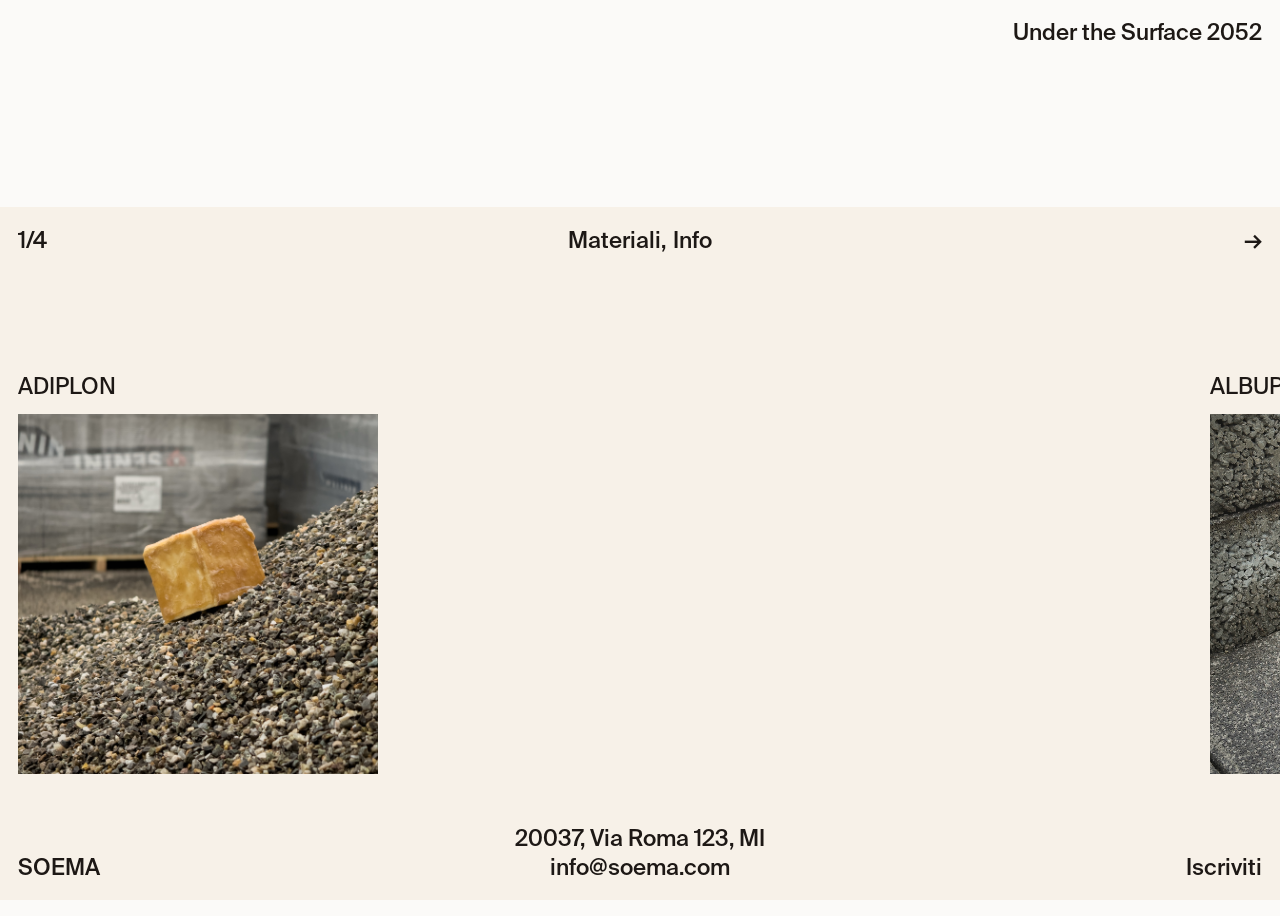
==== materiali/index.html @ cf87ec1e "Update index.html" ====
<!DOCTYPE html>
<html lang="it">

<head>
    <meta charset="UTF-8">
    <meta name="viewport" content="width=device-width, initial-scale=1.0">
    <link rel="stylesheet" href="../style.css">
    <title>SOEMA | Materiali</title>
    
    <style>
        @font-face {
            font-family: 'SuisseIntlnews';
            src: url('font/SuisseIntl-News.otf') format('opentype'); 
            font-weight: normal;
            font-style: normal;
        }

        body {
            background-color: rgb(251, 250, 248);
            display: flex;
            align-items: center;
            height: 100vh;
            width: 100%;
            margin-left: 2vh;
            flex-direction: column;
            overflow: hidden;
            
            /* Fix font Safari */
            -webkit-font-smoothing: antialiased;
            -moz-osx-font-smoothing: grayscale;
            text-rendering: optimizeLegibility;
        }

        /* Classe per rimuovere underline */
        .no-underline, .no-underline:hover {
            text-decoration: none !important;
        }

        .top-right-link {
            position: fixed;
            top: 2vh;
            right: 2vh;
            font-family: 'SuisseIntlmedium', sans-serif;
            font-size: 2.5vh;
            color: rgb(29, 24, 21);
            text-decoration: none;
            z-index: 100;
            cursor: pointer;
        }
        .top-right-link:hover { text-decoration: underline; }

        .framecentrale {
            display: flex;
            justify-content: center;
            align-items: center;
            position: relative;
            z-index: 10;
            width: 100vw;
            height: 100vh;
            margin-left: -2vh;
            flex-grow: 1;
        }

        .video-quadrato {
            height: 60vh;
            width: 60vh;
            object-fit: cover;
            display: block;
        }

        #pannello-info {
            bottom: -100% !important; 
            background-color: rgb(247, 241, 232) !important; 
            z-index: 50; 
            transition: bottom 1s cubic-bezier(0.2, 1, 0.3, 1);
        }

        #pannello-info.slide-in {
            bottom: 0 !important;
        }

        /* BANNER CONTAINER (Menu, Freccia, Numero) */
        .banner-container, footer {
            display: grid;
            grid-template-columns: 1fr auto 1fr;
            align-items: end; 
            margin-right: 2vh;
            margin-left: 2vh;
            width: calc(100% - 4vh); 
        }

        .banner-container {
            height: 5vh; 
            align-items: center; 
        }

        footer {
            position: fixed;
            bottom: 0;
            left: 0;
            padding-bottom: 2vh; 
            z-index: 100; 
        }

        .grid-left { justify-self: start; text-align: left; }
        .grid-center { justify-self: center; text-align: center; display: flex; flex-direction: row; align-items: center; }
        .grid-right { justify-self: end; text-align: right; }

        .grid-left p, .grid-center p, .grid-right p { margin: 0; }

        .gallery-track {
            display: flex;
            overflow-x: auto;
            scroll-snap-type: x mandatory;
            margin-top: 4vh; 
            margin-left: 2vh; 
            height: 80vh; 
            align-items: flex-end; 
            padding-bottom: 14vh; 
            gap: 65vw; 
            scrollbar-width: none; 
            -ms-overflow-style: none;
            padding-right: 100vw; 
        }
        .gallery-track::-webkit-scrollbar { display: none; }

        .gallery-item {
            scroll-snap-align: start; 
            flex-shrink: 0;
            display: flex;
            flex-direction: column; 
            justify-content: flex-end; 
            align-items: flex-start; 
            cursor: pointer;
            gap: 1.5vh; 
            position: relative; 
        }

        .gallery-title {
            font-family: 'SuisseIntlnews', sans-serif;
            font-size: 2.5vh; 
            color: rgb(29, 24, 21);
            margin: 0; 
            padding: 0;
            white-space: nowrap; 
            text-transform: uppercase;
            transition: opacity 0.3s ease;
            z-index: 10; 
            position: relative;
        }

        .img-wrapper {
            position: relative;
            height: 40vh !important;
            width: 40vh !important;
        }

        .gallery-img {
            position: absolute; 
            top: 0;
            left: 0;
            height: 100%;
            width: 100%;
            object-fit: cover;
            transition: opacity 0.3s ease;
        }

        .img-normal { opacity: 1; z-index: 1; }
        .img-hover { opacity: 0; z-index: 2; }

        .gallery-item:hover .gallery-title { opacity: 0; }
        .gallery-item:hover .img-hover { opacity: 1; }

        .arrow-btn {
            display: inline-block;
            transition: transform 0.4s cubic-bezier(0.2, 1, 0.3, 1);
        }
        .arrow-flipped { transform: rotate(180deg); }
        
        @media (max-width: 768px) {
            .gallery-track { gap: 20vw; padding-right: 80vw; padding-bottom: 15vh; }
            .img-wrapper { width: 65vw !important; height: 65vw !important; }
            .video-quadrato { width: 70vw; height: 70vw; }
            
            footer.searching .grid-left, footer.searching .grid-center { display: none !important; }
            footer.searching { display: flex; justify-content: center; }
            footer.searching .grid-right { width: 100%; display: flex; justify-content: center; }
            footer.searching #form-iscriviti input { width: 60vw; text-align: center; }
        }
    </style>
</head>

<body>

    <a href="../underthesurface/index.html" class="top-right-link">Under the Surface 2052</a>

    <div class="framecentrale">
        <video autoplay muted loop playsinline class="video-quadrato">
            <source src="../contenuti/teaser.mp4" type="video/mp4">
        </video>
    </div>

    <div id="pannello-info" class="pannello-nascosto">
 
       <div class="banner-container">
            <div class="grid-left">
                <p id="counter-display" class="no-underline">1/4</p>
            </div>

            <div class="grid-center">
                 <div class="menu-row">
                    <span class="hover-effect" style="cursor: pointer; margin-right: 0.4vh;">Materiali,</span>
                    <span onclick="window.location.href='../index.html?open=true'" class="hover-effect" style="cursor: pointer;">Info</span>
                </div>
            </div>
            
            <div class="grid-right">
                <span id="main-arrow" onclick="gestisciClickFreccia()" class="arrow-btn no-underline" style="cursor: pointer; font-size: 2.5vh;">→</span>
            </div>
       </div> 
    
        <div class="gallery-track" id="gallery-track" onscroll="aggiornaTutto()">
            
            <div class="gallery-item" onclick="cliccaItem(this, 'adiplon')">
                <p class="gallery-title">ADIPLON</p>
                <div class="img-wrapper">
                    <img src="../contenuti/Adiplon.jpg" class="gallery-img img-normal" alt="Adiplon">
                    <img src="../contenuti/etichette-adiplon.png" class="gallery-img img-hover" alt="Hover">
                </div>
            </div>

            <div class="gallery-item" onclick="cliccaItem(this, 'albuphas')">
                <p class="gallery-title">ALBUPHAS</p>
                <div class="img-wrapper">
                    <img src="../contenuti/albuphas.png" class="gallery-img img-normal" alt="Albuphas">
                    <img src="../contenuti/etichette-albuphas.png" class="gallery-img img-hover" alt="Hover">
                </div>
            </div>

            <div class="gallery-item" onclick="cliccaItem(this, 'emolite')">
                <p class="gallery-title">EMOLITE</p>
                <div class="img-wrapper">
                    <img src="../contenuti/Emolite.jpg" class="gallery-img img-normal" alt="Emolite">
                    <img src="../contenuti/etichette-emolite.png" class="gallery-img img-hover" alt="Hover">
                </div>
            </div>

            <div class="gallery-item" onclick="cliccaItem(this, 'keratex')">
                <p class="gallery-title">KERATEX</p>
                <div class="img-wrapper">
                    <img src="../contenuti/Keratex.jpg" class="gallery-img img-normal" alt="Keratex">
                    <img src="../contenuti/etichette-keratex.png" class="gallery-img img-hover" alt="Hover">
                </div>
            </div>

        </div>
      
   </div>

   <footer style="color: rgb(29, 24, 21); z-index: 100;">
        <div class="grid-left">
            <p id="footer-brand" onclick="window.location.href='../index.html'" class="hover-effect" style="cursor: pointer;">SOEMA</p>
        </div>
        <div class="grid-center" id="footer-center"> 
            <p id="txt-address" style="display: block; margin:0; text-align: center;">
                20037, Via Roma 123, MI <br> info@soema.com
            </p>
        </div>
        <div class="grid-right" id="subscribe-container">
            <p id="btn-iscriviti" onclick="mostraForm()" class="hover-effect" style="cursor: pointer;">Iscriviti</p>
            <form id="form-iscriviti" style="display: none;" onsubmit="inviaMail(event)">
                <input type="email" placeholder="your@email.com" required>
                <button type="submit" class="hover-effect">Invia</button>
            </form>
        </div>
    </footer>

    <script>
        window.onload = function() {
            setTimeout(() => {
                document.getElementById('pannello-info').classList.add('slide-in');
            }, 100);
        };

        // --- FIX: LINK DIRETTI SENZA BLOCCHI ---
        function cliccaItem(element, progetto) {
            // Semplice reindirizzamento: funziona sempre al click
            window.location.href = '../' + progetto + '/index.html';
        }

        function gestisciClickFreccia() {
            const track = document.getElementById('gallery-track');
            const item = track.querySelector('.gallery-item');
            let gap = window.innerWidth > 768 ? window.innerWidth * 0.65 : window.innerWidth * 0.20;
            let totalSlotWidth = item.offsetWidth + gap;
            let current = Math.round(track.scrollLeft / totalSlotWidth) + 1;

            if (current === 1) {
                track.scrollBy({ left: totalSlotWidth, behavior: 'smooth' });
            } else {
                track.scrollBy({ left: -totalSlotWidth, behavior: 'smooth' });
            }
        }

        function aggiornaTutto() {
            const track = document.getElementById('gallery-track');
            const item = track.querySelector('.gallery-item');
            const arrow = document.getElementById('main-arrow');
            
            let gap = window.innerWidth > 768 ? window.innerWidth * 0.65 : window.innerWidth * 0.20;
            let totalSlotWidth = item.offsetWidth + gap;
            let current = Math.round(track.scrollLeft / totalSlotWidth) + 1;
            
            if(current < 1) current = 1;
            if(current > 4) current = 4;
            document.getElementById('counter-display').innerText = current + "/4";

            if (current > 1) {
                arrow.classList.add('arrow-flipped');
            } else {
                arrow.classList.remove('arrow-flipped');
            }
        }

        function mostraForm() {
            document.getElementById('btn-iscriviti').style.display = 'none';
            document.getElementById('form-iscriviti').style.display = 'flex';
        }

        function inviaMail(e) {
            e.preventDefault(); 
            document.getElementById('form-iscriviti').style.display = 'none';
            document.getElementById('btn-iscriviti').style.display = 'block';
        }
    </script>
</body>
</html>
---- style.css ----
@font-face {
    font-family: 'SuisseIntlmedium';
    src: url('font/SuisseIntl-Medium.otf') format('opentype'); 
    font-weight: normal;
    font-style: normal;
}

@font-face {
    font-family: 'SuisseIntlnews';
    src: url('font/SuisseIntl-News.otf') format('opentype'); 
    font-weight: normal;
    font-style: normal;
}

body {
    background-color: rgb(251, 250, 248); 
    align-items: center; 
    height: 100vh;
    width: 100%;
    margin-left: 2vh;
    flex-direction: column;
    overflow: hidden; 
    display: flex; 
    
    -webkit-font-smoothing: antialiased;
  
    -moz-osx-font-smoothing: grayscale;
    
    text-rendering: optimizeLegibility;
}

.framecentrale {
    display: flex; 
    justify-content: center; 
    align-items: center;    
    position: relative;
    z-index: 10;
    width: 100vw;        
    margin-left: -2vh; 
    flex-grow: 1;       
}

h1 {
    font-family: 'SuisseIntlmedium';
    font-size: 7vh;
    color: rgb(29, 24, 21);
    margin-left: 2vh;
}

h2 {
    font-family: 'SuisseIntlnews';
    font-size: 4vh;
    color: rgb(29, 24, 21);
    margin-left: 2vh;
    margin-right: 2vh;
    padding-bottom: 7vh;
    max-width: 70%; 
}

p, span, button, input {
    font-family: 'SuisseIntlmedium';
    font-size: 2.5vh;
    color: rgb(29, 24, 21);
}

.hover-effect:hover {
    text-decoration: underline;
}

.video-home {
    height: 60vh;
    width: 60vh;
    object-fit: cover;
    z-index: 10;
    display: block;
    padding-bottom: 5vh;
}

/* === NUOVO SISTEMA A GRIGLIA PER ALLINEAMENTO PERFETTO === */

/* Applichiamo lo stesso layout a Banner (Alto) e Footer (Basso) */
.banner-container, footer {
    display: grid;
    /* 1fr (Sinistra) - auto (Centro in base al contenuto) - 1fr (Destra) */
    grid-template-columns: 1fr auto 1fr;
    align-items: end; /* Allinea tutto in basso sulla riga */
    
    /* Margini laterali identici */
    margin-right: 2vh;
    margin-left: 2vh;
    
    /* Larghezza fissa rispetto ai margini */
    width: calc(100% - 4vh); 
}

/* Regole specifiche per il Banner in alto */
.banner-container {
    height: 5vh; /* Altezza fissa header */
    align-items: center; /* Nel banner alto centriamo verticalmente */
}

/* Regole specifiche per il Footer */
footer {
    position: fixed;
    bottom: 0;
    left: 0;
    padding-bottom: 2vh; 
    z-index: 100; 
    pointer-events: auto; 
}

/* === CLASSI DI ALLINEAMENTO GRIGLIA === */

/* Colonna Sinistra (Freccia, Soema) */
.grid-left {
    justify-self: start;
    text-align: left;
}

/* Colonna Centrale (Menu, Indirizzo) */
.grid-center {
    justify-self: center;
    text-align: center;
    display: flex;
    flex-direction: row;
    align-items: center;
}

/* Colonna Destra (1/4, Iscriviti) */
.grid-right {
    justify-self: end;
    text-align: right;
}

/* Reset margini paragrafi dentro la griglia */
.grid-left p, .grid-center p, .grid-right p {
    margin: 0;
}


/* Form Iscriviti */
#form-iscriviti {
    display: flex;
    align-items: center;
    justify-content: flex-end; /* Allinea a destra dentro la sua cella */
    gap: 10px;
}

#form-iscriviti input {
    background: transparent;
    border: none;
    border-bottom: 1.5px solid rgb(29, 24, 21);
    outline: none;
    width: 200px;
    font-family: 'SuisseIntlmedium';
    font-size: 2vh;
    color: rgb(29, 24, 21);
    padding: 0;
}

#form-iscriviti button {
    background: transparent;
    border: none;
    cursor: pointer;
    padding: 0;
}


/* Pannello Info */
.pannello-nascosto {
    position: fixed;
    bottom: -100%;
    left: 0;
    width: 100%;
    height: 75vh; 
    background-color: rgb(185, 177, 167); 
    z-index: 50; 
    transition: bottom 0.8s cubic-bezier(0.2, 1, 0.3, 1);
    display: flex;
    flex-direction: column;
    padding-top: 2vh;
}

.pannello-nascosto.aperto {
    bottom: 0;
}


/* RESPONSIVE */
@media (max-width: 768px) {
   
    .video-home {
        width: 70vw;
        height: 70vw;
        max-height: 50vh;
        max-width: 50vh;
        padding-bottom: 5vh;
    }

    footer {
        font-size: 11px; 
        padding-bottom: 15px; 
        /* Su mobile la larghezza è gestita dal padding laterale del grid, ok così */
    }
    
    #form-iscriviti input {
        width: 100px; 
        font-size: 2vh;
    }

    .pannello-nascosto {
        height: 90vh; 
        padding-top: 20px;
    }

    h2 {
        font-size: 3.3vh; 
        line-height: 1.3; 
        margin-right: 4vw; 
        margin-left: 2vh; 
        width: auto; 
        max-width: 85%;
    }
    
    body { margin-left: 0; }
    .framecentrale { margin-left: 0; width: 100%; }
    
    #txt-address {
        white-space: nowrap; 
        line-height: 1.4;
    }

    /* Logica sparizione footer mobile */
    footer.searching .grid-left,
    footer.searching .grid-center {
        display: none !important; 
    }

    /* Quando cerchi, la colonna destra si espande */
    footer.searching {
        display: flex; /* Passiamo a flex per centrare facilmente */
        justify-content: center;
    }
    
    footer.searching .grid-right {
        width: 100%;
        display: flex;
        justify-content: center;
    }

    footer.searching #form-iscriviti input {
        width: 60vw;
        text-align: center; 
    }
}
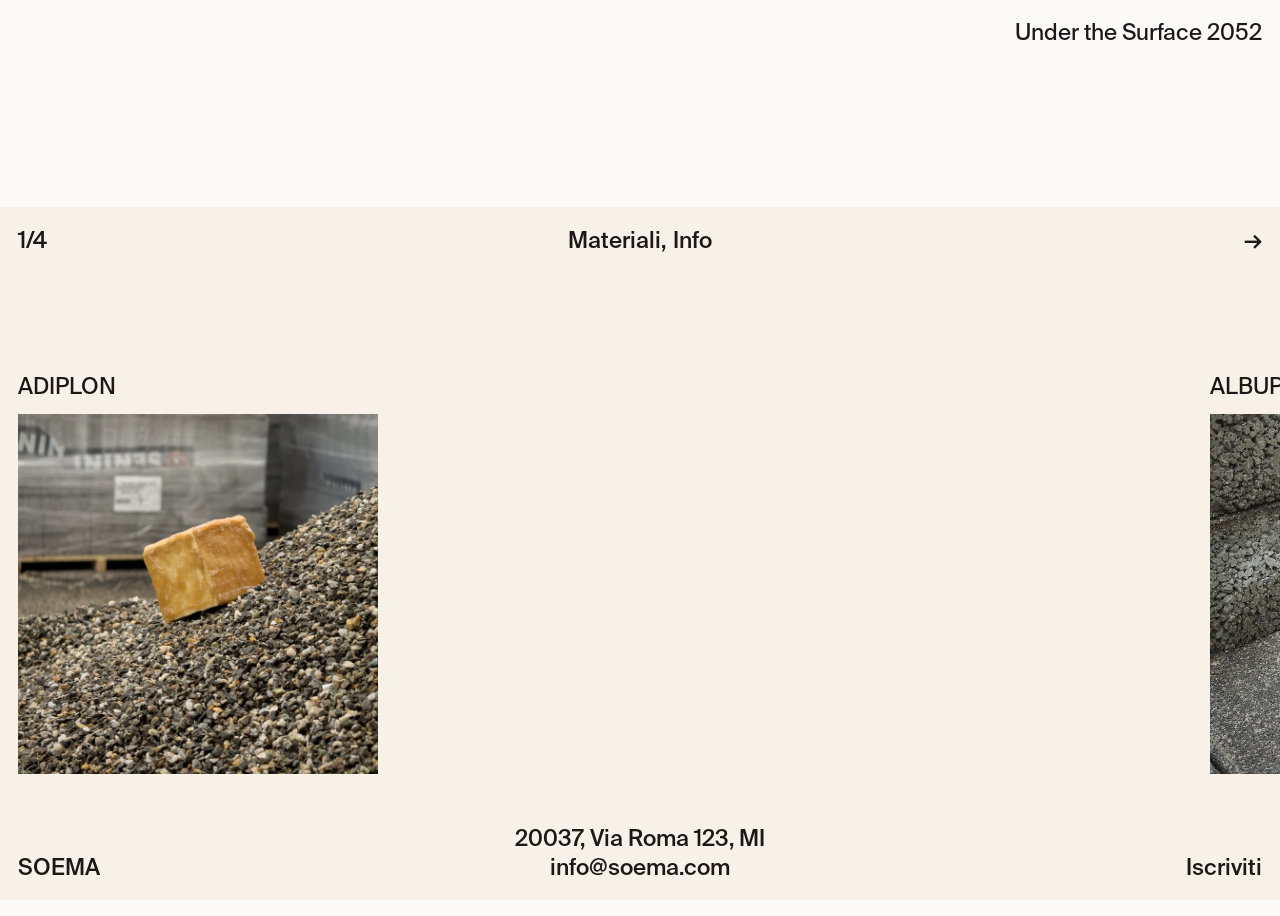
==== commit 80683f99: "Update index.html" ====
--- a/materiali/index.html
+++ b/materiali/index.html
@@ -40,7 +40,7 @@
             position: fixed;
             top: 2vh;
             right: 2vh;
-            font-family: 'SuisseIntlmedium', sans-serif;
+            font-family: 'SuisseIntlnews', sans-serif;
             font-size: 2.5vh;
             color: rgb(29, 24, 21);
             text-decoration: none;
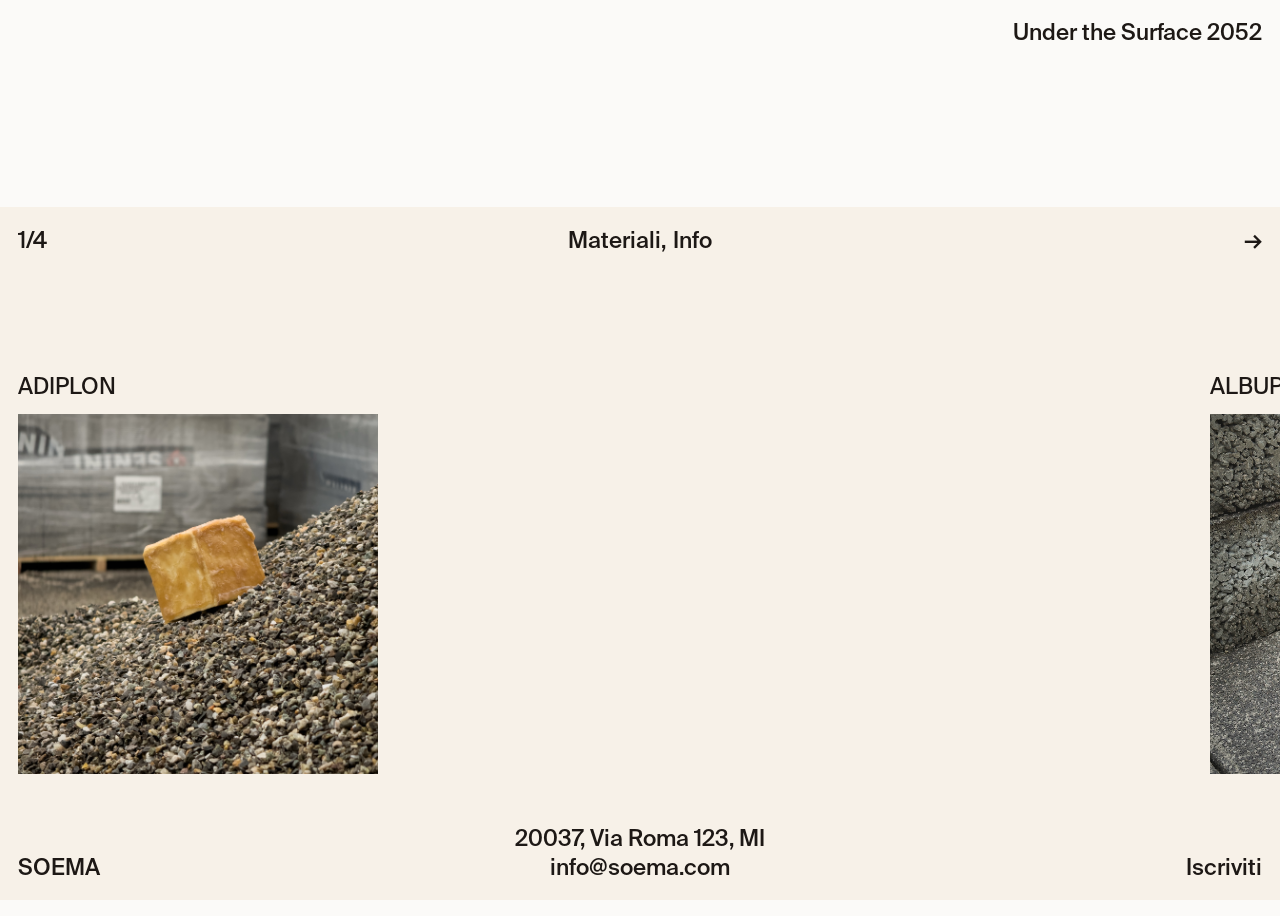
==== commit d5aedd4d: "Update index.html" ====
--- a/materiali/index.html
+++ b/materiali/index.html
@@ -8,9 +8,18 @@
     <title>SOEMA | Materiali</title>
     
     <style>
+        /* --- FONTS --- */
         @font-face {
             font-family: 'SuisseIntlnews';
-            src: url('font/SuisseIntl-News.otf') format('opentype'); 
+            src: url('../font/SuisseIntl-News.otf') format('opentype'); 
+            font-weight: normal;
+            font-style: normal;
+        }
+        
+        /* Nota: Carico anche il Medium se serve per coerenza coi menu */
+        @font-face {
+            font-family: 'SuisseIntlmedium';
+            src: url('../font/SuisseIntl-Medium.otf') format('opentype'); 
             font-weight: normal;
             font-style: normal;
         }
@@ -31,7 +40,6 @@
             text-rendering: optimizeLegibility;
         }
 
-        /* Classe per rimuovere underline */
         .no-underline, .no-underline:hover {
             text-decoration: none !important;
         }
@@ -40,7 +48,7 @@
             position: fixed;
             top: 2vh;
             right: 2vh;
-            font-family: 'SuisseIntlnews', sans-serif;
+            font-family: 'SuisseIntlmedium', sans-serif;
             font-size: 2.5vh;
             color: rgb(29, 24, 21);
             text-decoration: none;
@@ -68,18 +76,18 @@
             display: block;
         }
 
+        /* --- PANNELLO CHE SALE --- */
         #pannello-info {
             bottom: -100% !important; 
             background-color: rgb(247, 241, 232) !important; 
             z-index: 50; 
             transition: bottom 1s cubic-bezier(0.2, 1, 0.3, 1);
         }
-
         #pannello-info.slide-in {
             bottom: 0 !important;
         }
 
-        /* BANNER CONTAINER (Menu, Freccia, Numero) */
+        /* === SISTEMA A GRIGLIA (Banner e Footer allineati alla Home) === */
         .banner-container, footer {
             display: grid;
             grid-template-columns: 1fr auto 1fr;
@@ -108,6 +116,8 @@
 
         .grid-left p, .grid-center p, .grid-right p { margin: 0; }
 
+
+        /* --- GALLERIA ORIZZONTALE --- */
         .gallery-track {
             display: flex;
             overflow-x: auto;
@@ -221,7 +231,7 @@
     
         <div class="gallery-track" id="gallery-track" onscroll="aggiornaTutto()">
             
-            <div class="gallery-item" onclick="cliccaItem(this, 'adiplon')">
+            <div class="gallery-item" onclick="window.location.href='adiplon/index.html'">
                 <p class="gallery-title">ADIPLON</p>
                 <div class="img-wrapper">
                     <img src="../contenuti/Adiplon.jpg" class="gallery-img img-normal" alt="Adiplon">
@@ -229,7 +239,7 @@
                 </div>
             </div>
 
-            <div class="gallery-item" onclick="cliccaItem(this, 'albuphas')">
+            <div class="gallery-item" onclick="window.location.href='albuphas/index.html'">
                 <p class="gallery-title">ALBUPHAS</p>
                 <div class="img-wrapper">
                     <img src="../contenuti/albuphas.png" class="gallery-img img-normal" alt="Albuphas">
@@ -237,7 +247,7 @@
                 </div>
             </div>
 
-            <div class="gallery-item" onclick="cliccaItem(this, 'emolite')">
+            <div class="gallery-item" onclick="window.location.href='emolite/index.html'">
                 <p class="gallery-title">EMOLITE</p>
                 <div class="img-wrapper">
                     <img src="../contenuti/Emolite.jpg" class="gallery-img img-normal" alt="Emolite">
@@ -245,7 +255,7 @@
                 </div>
             </div>
 
-            <div class="gallery-item" onclick="cliccaItem(this, 'keratex')">
+            <div class="gallery-item" onclick="window.location.href='keratex/index.html'">
                 <p class="gallery-title">KERATEX</p>
                 <div class="img-wrapper">
                     <img src="../contenuti/Keratex.jpg" class="gallery-img img-normal" alt="Keratex">
@@ -282,17 +292,13 @@
             }, 100);
         };
 
-        // --- FIX: LINK DIRETTI SENZA BLOCCHI ---
-        function cliccaItem(element, progetto) {
-            // Semplice reindirizzamento: funziona sempre al click
-            window.location.href = '../' + progetto + '/index.html';
-        }
-
         function gestisciClickFreccia() {
             const track = document.getElementById('gallery-track');
             const item = track.querySelector('.gallery-item');
+            
             let gap = window.innerWidth > 768 ? window.innerWidth * 0.65 : window.innerWidth * 0.20;
             let totalSlotWidth = item.offsetWidth + gap;
+            
             let current = Math.round(track.scrollLeft / totalSlotWidth) + 1;
 
             if (current === 1) {
@@ -325,12 +331,14 @@
         function mostraForm() {
             document.getElementById('btn-iscriviti').style.display = 'none';
             document.getElementById('form-iscriviti').style.display = 'flex';
+            document.querySelector('footer').classList.add('searching');
         }
 
         function inviaMail(e) {
             e.preventDefault(); 
             document.getElementById('form-iscriviti').style.display = 'none';
             document.getElementById('btn-iscriviti').style.display = 'block';
+            document.querySelector('footer').classList.remove('searching');
         }
     </script>
 </body>
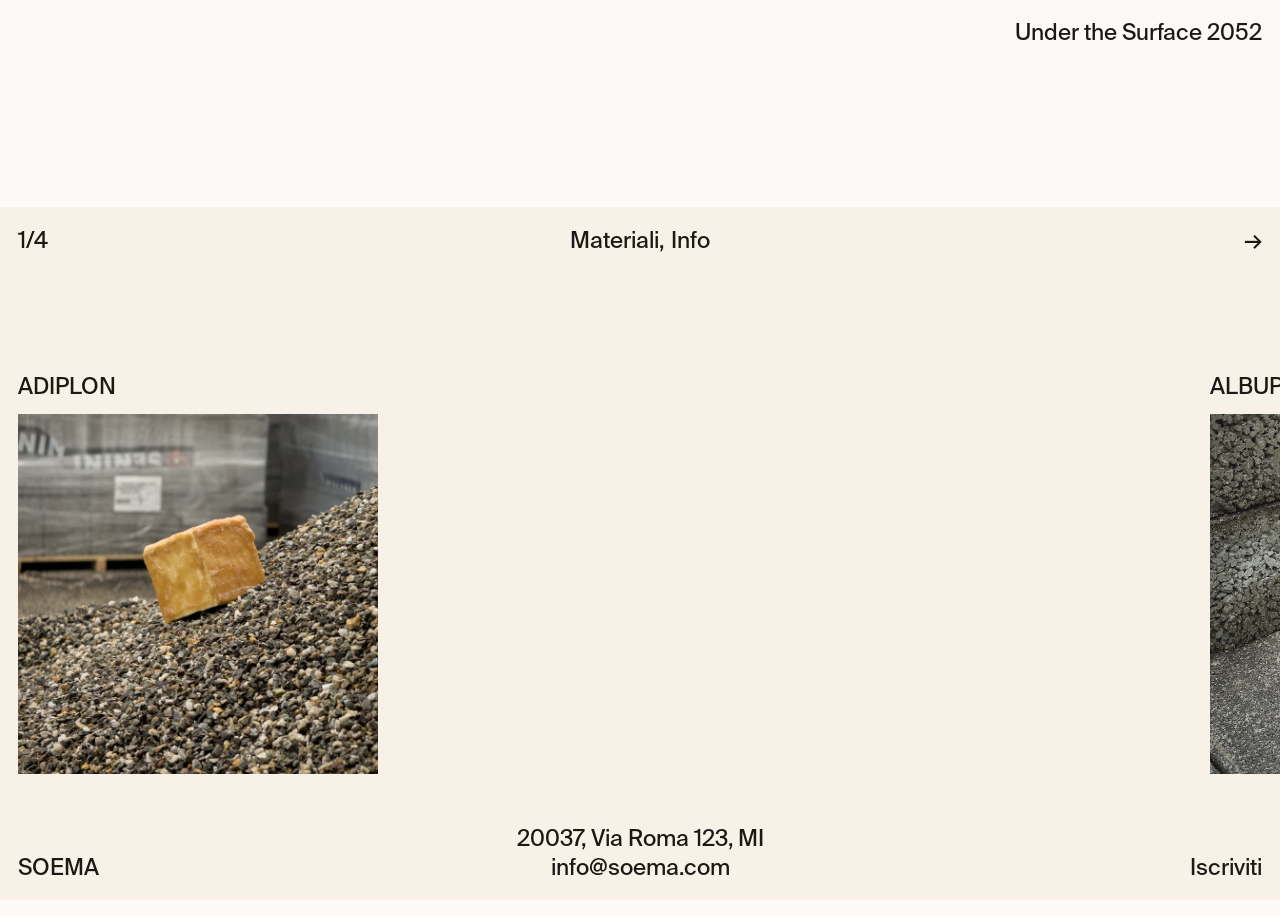
==== commit 211092c8: "Update index.html" ====
--- a/materiali/index.html
+++ b/materiali/index.html
@@ -16,7 +16,6 @@
             font-style: normal;
         }
         
-        /* Nota: Carico anche il Medium se serve per coerenza coi menu */
         @font-face {
             font-family: 'SuisseIntlmedium';
             src: url('../font/SuisseIntl-Medium.otf') format('opentype'); 
@@ -40,6 +39,13 @@
             text-rendering: optimizeLegibility;
         }
 
+        /* --- FORZIAMO TUTTO IN NEWS --- */
+        p, span, button, input, a {
+            font-family: 'SuisseIntlnews', sans-serif;
+            font-size: 2.5vh;
+            color: rgb(29, 24, 21);
+        }
+
         .no-underline, .no-underline:hover {
             text-decoration: none !important;
         }
@@ -48,7 +54,8 @@
             position: fixed;
             top: 2vh;
             right: 2vh;
-            font-family: 'SuisseIntlmedium', sans-serif;
+            /* Cambiato da Medium a News */
+            font-family: 'SuisseIntlnews', sans-serif;
             font-size: 2.5vh;
             color: rgb(29, 24, 21);
             text-decoration: none;
@@ -115,6 +122,18 @@
         .grid-right { justify-self: end; text-align: right; }
 
         .grid-left p, .grid-center p, .grid-right p { margin: 0; }
+
+        /* --- STILE INPUT FORM (Mancava in questo file) --- */
+        #form-iscriviti { display: flex; align-items: center; justify-content: flex-end; gap: 10px; }
+        
+        #form-iscriviti input {
+            background: transparent; border: none; border-bottom: 1.5px solid rgb(29, 24, 21);
+            outline: none; width: 200px; 
+            font-family: 'SuisseIntlnews', sans-serif; /* News anche qui */
+            font-size: 2vh; color: rgb(29, 24, 21); padding: 0;
+        }
+        
+        #form-iscriviti button { background: transparent; border: none; cursor: pointer; padding: 0; }
 
 
         /* --- GALLERIA ORIZZONTALE --- */
@@ -298,7 +317,6 @@
             
             let gap = window.innerWidth > 768 ? window.innerWidth * 0.65 : window.innerWidth * 0.20;
             let totalSlotWidth = item.offsetWidth + gap;
-            
             let current = Math.round(track.scrollLeft / totalSlotWidth) + 1;
 
             if (current === 1) {
--- a/style.css
+++ b/style.css
@@ -41,7 +41,7 @@
 }
 
 h1 {
-    font-family: 'SuisseIntlmedium';
+    font-family: 'SuisseIntlnews';
     font-size: 7vh;
     color: rgb(29, 24, 21);
     margin-left: 2vh;
@@ -58,7 +58,7 @@
 }
 
 p, span, button, input {
-    font-family: 'SuisseIntlmedium';
+    font-family: 'SuisseIntlnews';
     font-size: 2.5vh;
     color: rgb(29, 24, 21);
 }
